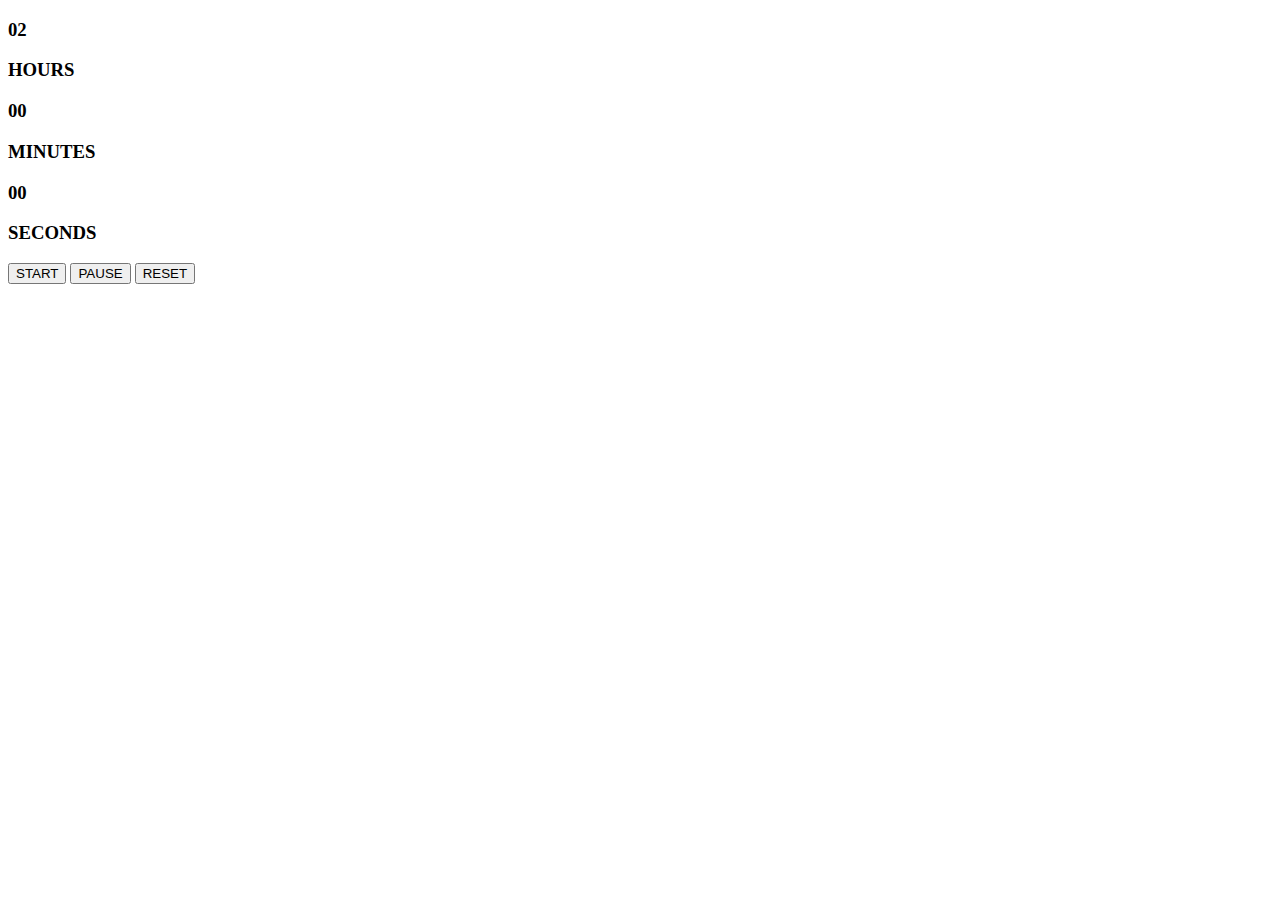
==== countdown/index.html @ d1a8feb9 "倒计时器" ====
<!DOCTYPE html>
<html lang="en">

<head>
    <meta charset="UTF-8">
    <meta name="viewport" content="width=device-width, initial-scale=1.0">
    <meta http-equiv="X-UA-Compatible" content="ie=edge">
    <title>Document</title>
</head>

<body>
    <section class="countdown">
        <div class="a">
            <h3>
                <p class="time">02</p>
                <p class="name">HOURS</p>
            </h3>
        </div>
        <div class="b">
            <h3>
                <p class="time">00</p>
                <p class="name">MINUTES</p>
            </h3>
        </div>
        <div class="c">
            <h3>
                <p class="time">00</p>
                <p class="name">SECONDS</p>
            </h3>
        </div>
    </section>

    <div class="button">
        <button id=start>START</button>
        <button id=pause>PAUSE</button>
        <button id=reset>RESET</button>
    </div>
</body>

</html>
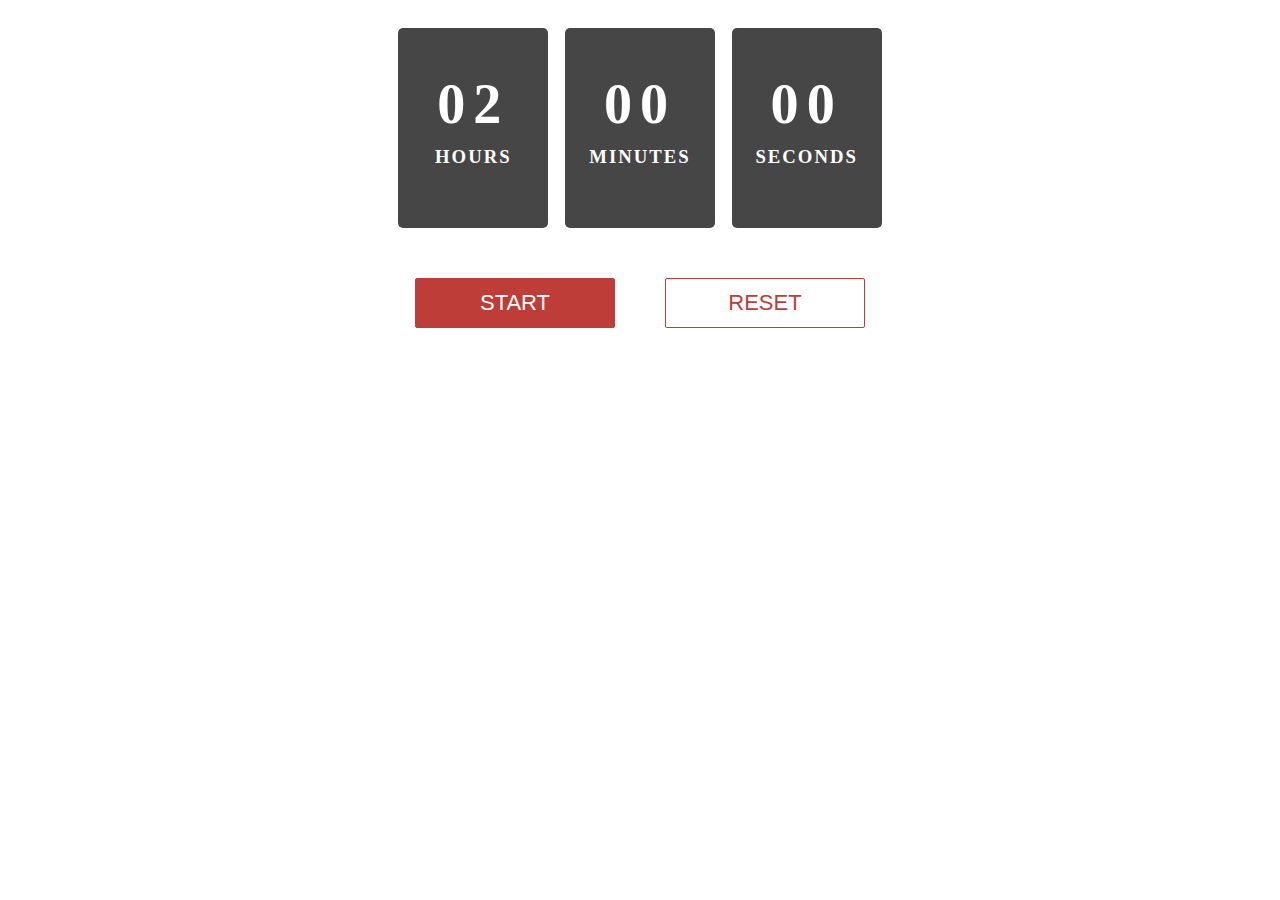
==== commit ec717199: "update" ====
--- a/countdown/index.html
+++ b/countdown/index.html
@@ -5,7 +5,8 @@
     <meta charset="UTF-8">
     <meta name="viewport" content="width=device-width, initial-scale=1.0">
     <meta http-equiv="X-UA-Compatible" content="ie=edge">
-    <title>Document</title>
+    <title>Countdown</title>
+    <link rel="stylesheet" href="./style.css"
 </head>
 
 <body>
@@ -35,6 +36,7 @@
         <button id=pause>PAUSE</button>
         <button id=reset>RESET</button>
     </div>
+    <script src="./countdown.js"></script>
 </body>
 
 </html>--- a/countdown/style.css
+++ b/countdown/style.css
@@ -0,0 +1,96 @@
+.countdown{
+  width:500px;
+  height:200px;
+  display:flex;
+  justify-content:center; 
+  padding-top:20px;
+  margin-left:auto;
+  margin-right:auto;
+}
+h3>p{ 
+  padding:5px 5px;
+  margin:0 auto;
+}
+.time{
+  display:flex;
+  color:#FFFFFF;
+  font-size:3em;
+  letter-spacing:8px;
+  justify-content:center; 
+  align-items:center;
+}
+.name{
+  color:#FFFFFF;
+  letter-spacing:2px;
+}
+.a{
+  width:150px;
+  display:flex;
+  justify-content:center; 
+  padding-top:20px;
+  background-color: #464646;
+  margin:0 auto;
+  padding-left:auto;
+  padding-right:auto;
+  border-radius:5px;
+}
+.b{
+  width:150px;
+  display:flex;
+  justify-content:center; 
+  padding-top:20px;
+  background-color: #464646;
+  margin:0 auto;
+  padding-left:auto;
+  padding-right:auto;
+  border-radius:5px;
+}
+.c{
+  width:150px;
+  display:flex;
+  justify-content:center; 
+  padding-top:20px;
+  background-color: #464646;
+  margin:0 auto;
+  padding-left:auto;
+  padding-right:auto;
+  border-radius:5px;
+}
+.button{
+  width:500px;
+  height:50px;
+  display:flex;
+  justify-content:center; 
+  padding-top:50px;
+  margin-left:auto;
+  margin-right:auto;
+}
+#start{
+  background-color:#BE3D38;
+  border:1px solid #BE3D38;
+  border-radius:2px;
+  color:#FFFFFF;
+  width:200px;
+  margin:0 auto;
+  font-size:22px;
+}
+#pause{
+  background-color:#BE3D38;
+  border:1px solid #BE3D38;
+  color:#FFFFFF;
+  border-radius:2px;
+  width:200px;
+  margin:0 auto;
+  font-size:22px;
+  display:none;
+}
+#reset{
+  background-color:#FFFFFF;
+  border:1px solid #BE3D38;
+  border-radius:2px;
+  color:#BE3D38;
+  width:200px;
+  margin:0 auto;
+  font-size:22px;
+  outline:#BE3D38;
+}